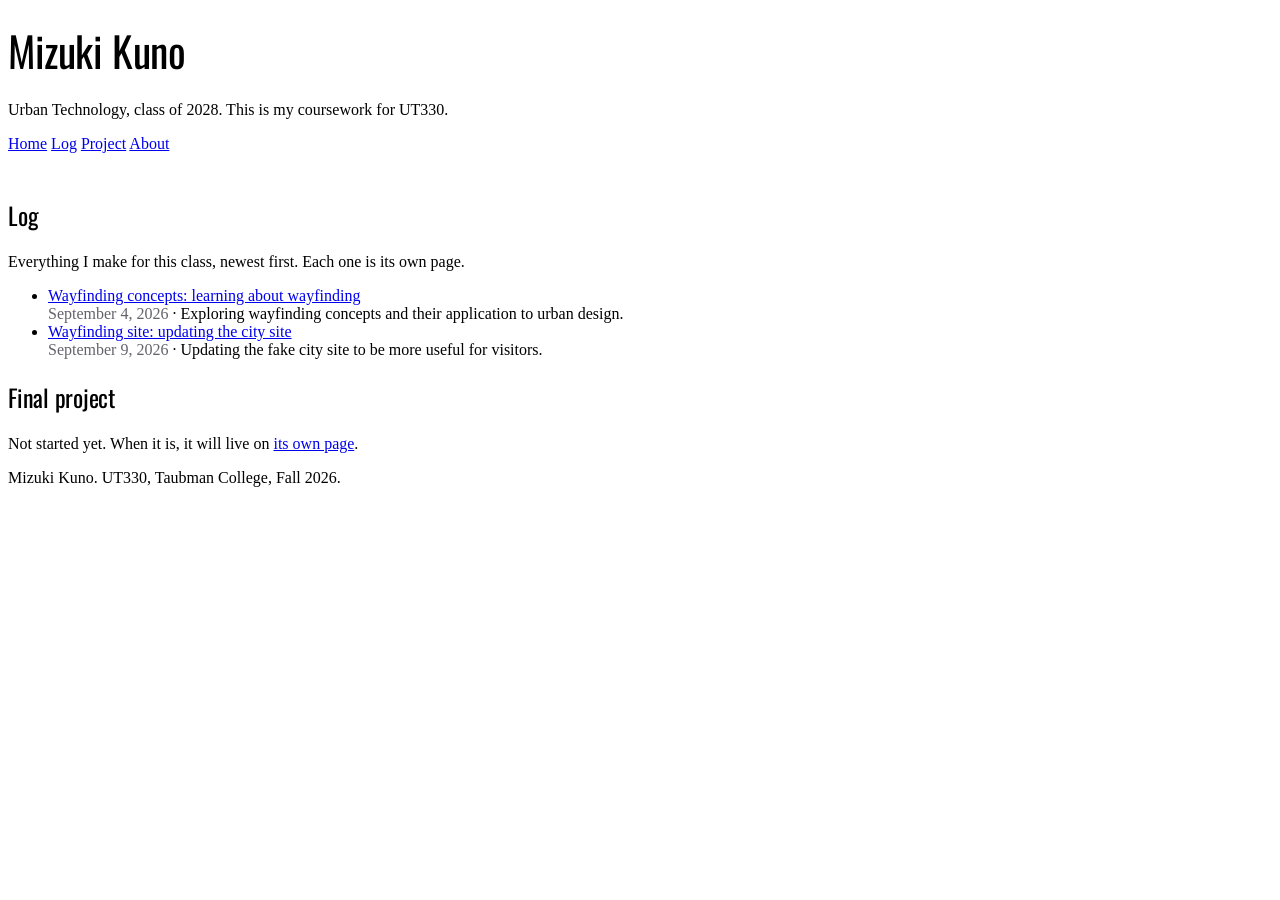
==== index.html @ 71158b90 "Initial Committ" ====
<!DOCTYPE html>
<html lang="en">
<head>
<meta charset="utf-8">
<meta name="viewport" content="width=device-width, initial-scale=1">
<title>Mizuki Kuno — UT330</title>
<meta name="description" content="Coursework for UT330 Interaction Design and Urban Experiences, Taubman College, Fall 2026.">

<!-- Two stylesheets. Order matters. simple.css first, then yours. -->
<link rel="stylesheet" href="https://cdn.simplecss.org/simple.min.css">
<link rel="stylesheet" href="css/custom.css">
</head>

<body>

<header>
  <h1>Mizuki Kuno</h1>
  <p>Urban Technology, class of 2028. This is my coursework for UT330.</p>
  <nav>
    <a href="index.html" aria-current="page">Home</a>
    <a href="entries/index.html">Log</a>
    <a href="project.html">Project</a>
    <a href="about.html">About</a>
  </nav>
</header>

<main>

  <h2>Log</h2>
  <p>Everything I make for this class, newest first. Each one is its own page.</p>

  <ul>
    <li>
      <a href="entries/2026-09-04-wayfinding-concepts.html">Wayfinding concepts: learning about wayfinding</a><br>
      <time datetime="2026-09-04">September 4, 2026</time> ·
      Exploring wayfinding concepts and their application to urban design.
    </li>
    <li>
      <a href="entries/2026-09-09-wayfinding-city-site.html">Wayfinding site: updating the city site</a><br>
      <time datetime="2026-09-09">September 9, 2026</time> ·
      Updating the fake city site to be more useful for visitors.
    </li>
  </ul>


  <h2>Final project</h2>
  <p>
    Not started yet. When it is, it will live on
    <a href="project.html">its own page</a>.
  </p>

</main>

<footer>
  <p>Mizuki Kuno. UT330, Taubman College, Fall 2026.</p>
</footer>

</body>
</html>
---- css/custom.css ----
/* ============================================================
   YOUR STYLES

   This file loads AFTER simple.css in the HTML, so anything you
   write here wins. That order is called the cascade. If you put
   this link above simple.css instead, none of it will work.

   Simple.css already styles every HTML element. You are not
   starting from nothing. You are adjusting something.
   ============================================================ */


/* ------------------------------------------------------------
   1. FONTS

   The @import below pulls two typefaces from Google Fonts.
   To change them:
     1. go to fonts.google.com or fontshare.com
     2. pick a font, copy the @import they give you
     3. replace the line below
     4. put the font's name in --sans-font or --heading-font

   @import must be the first thing in the file. Always.
   ------------------------------------------------------------ */

@import url('https://fonts.googleapis.com/css2?family=Instrument+Serif:ital@0;1&family=Inter:wght@400;600&family=Oswald&display=swap');

/* ------------------------------------------------------------
   2. VARIABLES

   These names come from simple.css. Changing a value here
   changes it everywhere on every page at once.

   Change all of them. The point is that your site does not
   look like the starter.
   ------------------------------------------------------------ */

:root, ::backdrop {

  /* --- type --- */
  --sans-font: 'Inter', system-ui, sans-serif;   /* body text */
  --heading-font: 'Instrument Serif', Georgia, serif;  /* mine, not simple.css's */
  --mono-font: ui-monospace, Menlo, Consolas, monospace;

  /* --- color --- */
  --bg:          #d0daef;   /* page background */
  --accent-bg:   #ffffff;   /* boxes, table headers, quote backgrounds */
  --text:        #1B1B1D;   /* body text */
  --text-light:  #63636B;   /* captions and secondary text */
  --border:      #D7D4CC;   /* rules and outlines */
  --accent:      #0a1a68;   /* links */
  --accent-hover:#2E8268;
  --accent-text: var(--bg); /* text sitting on top of accent */
  --code:        #9A2A5C;
  --marked:      #F5E06B;   /* highlighter color for <mark> */

  --standard-border-radius: 3px;
}


/* ------------------------------------------------------------
   3. ADJUSTMENTS

   Simple.css does not have a heading font variable, so this
   applies mine. Delete it if you only want one typeface.
   ------------------------------------------------------------ */

h1, h2, h3, h4 {
  font-family: var(--heading-font);
  font-weight: 400;
  letter-spacing: -0.01em;
}

h1 { font-size: 2.6rem; line-height: 1.1; }

/* Dates and captions */
time { color: var(--text-light); }

figcaption { font-size: 0.9rem; }

/* Simple.css centers the header. This left-aligns it. */
header { text-align: left; padding-bottom: 1.5rem; }
header > nav { margin-top: 0.5rem; }


/* ------------------------------------------------------------
   4. YOUR CSS

   Write below here so you can always find your own work.
   ------------------------------------------------------------ */
h1 {
   font-family: 'Oswald', sans-serif;
}

h2 {
   font-family: 'Oswald', sans-serif;
}
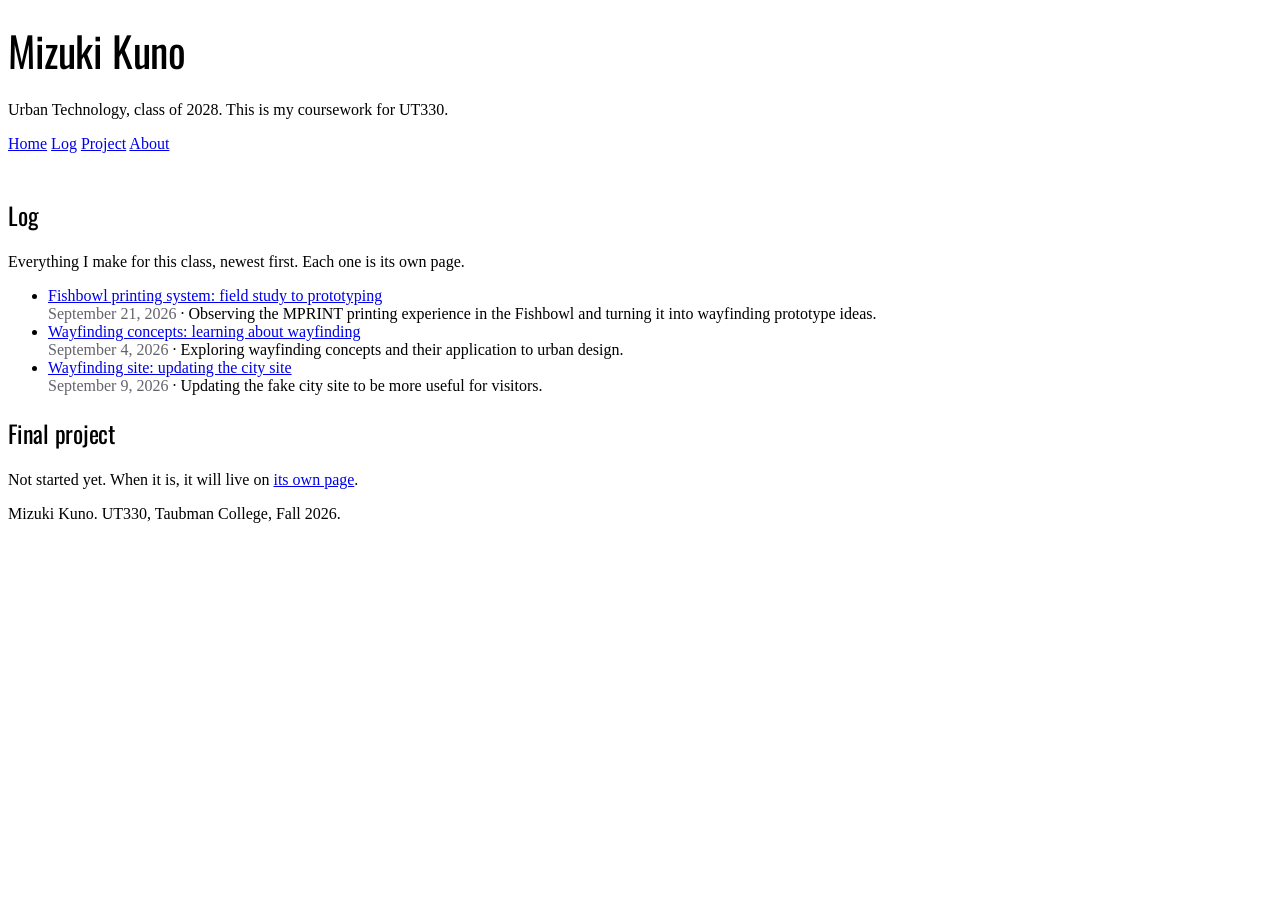
==== commit b9e52559: "Field Work MPRINT" ====
--- a/index.html
+++ b/index.html
@@ -31,6 +31,11 @@
 
   <ul>
     <li>
+      <a href="entries/2026-09-21-fishbowl-printing.html">Fishbowl printing system: field study to prototyping</a><br>
+      <time datetime="2026-09-21">September 21, 2026</time> ·
+      Observing the MPRINT printing experience in the Fishbowl and turning it into wayfinding prototype ideas.
+    </li>
+    <li>
       <a href="entries/2026-09-04-wayfinding-concepts.html">Wayfinding concepts: learning about wayfinding</a><br>
       <time datetime="2026-09-04">September 4, 2026</time> ·
       Exploring wayfinding concepts and their application to urban design.
--- a/css/custom.css
+++ b/css/custom.css
@@ -96,3 +96,30 @@
    font-family: 'Oswald', sans-serif;
 }
 
+/* Fishbowl printing entry (Week 4): photo layouts.
+   Only affects elements with these classes, so other pages are unchanged. */
+.photo-single {
+   max-width: 360px;
+   margin-inline: auto;
+}
+
+.photo-pair {
+   display: grid;
+   grid-template-columns: repeat(2, 1fr);
+   gap: 1rem;
+   margin-bottom: 1.5rem;
+}
+
+.photo-pair figure {
+   margin: 0;
+}
+
+.photo-single img,
+.photo-pair img {
+   width: 100%;
+   height: auto;
+}
+
+@media (max-width: 500px) {
+   .photo-pair { grid-template-columns: 1fr; }
+}
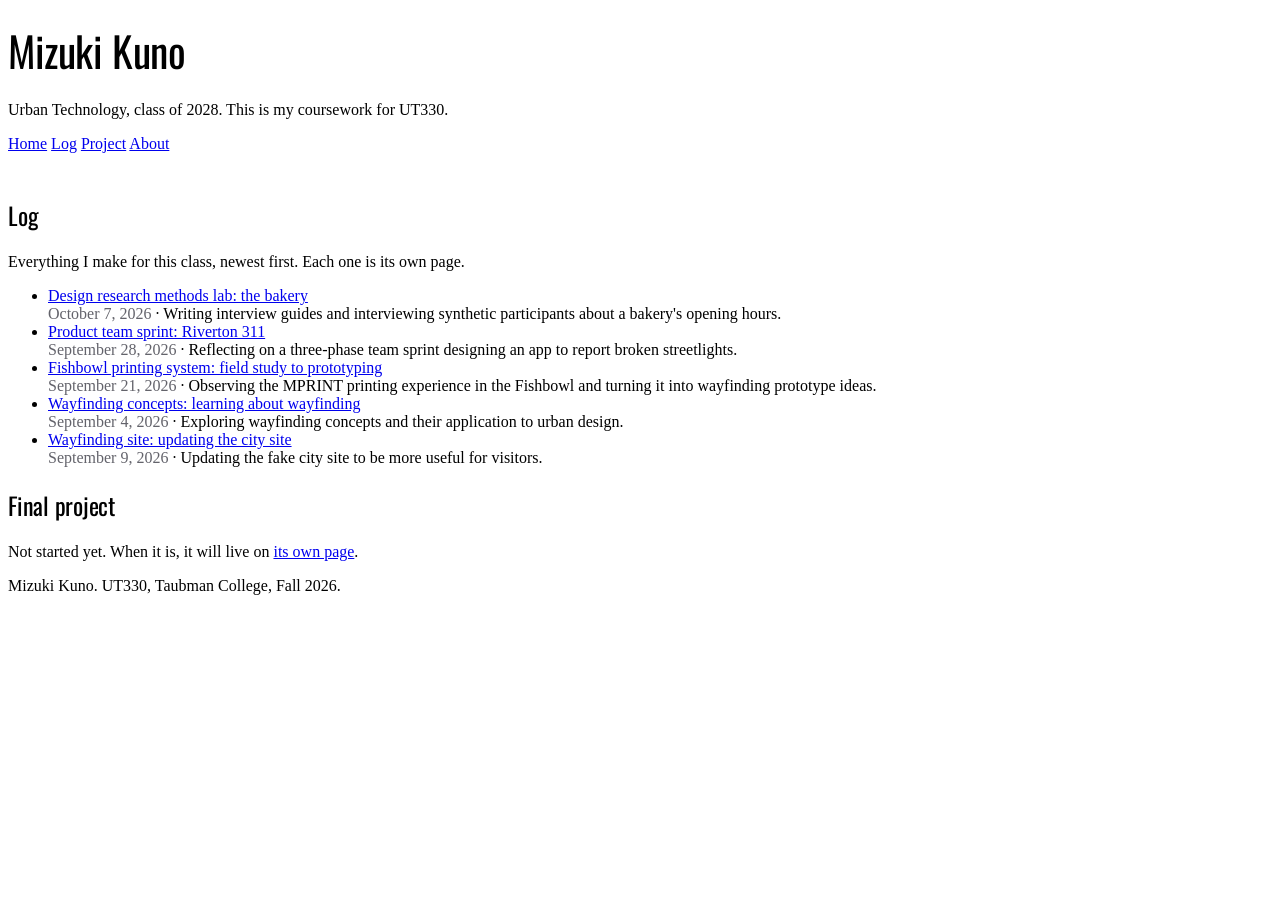
==== commit 16c25b3d: "Team Sprit and Research Design Lab" ====
--- a/index.html
+++ b/index.html
@@ -31,6 +31,16 @@
 
   <ul>
     <li>
+      <a href="entries/2026-10-07-design-research-lab.html">Design research methods lab: the bakery</a><br>
+      <time datetime="2026-10-07">October 7, 2026</time> ·
+      Writing interview guides and interviewing synthetic participants about a bakery's opening hours.
+    </li>
+    <li>
+      <a href="entries/2026-09-28-product-team-sprint.html">Product team sprint: Riverton 311</a><br>
+      <time datetime="2026-09-28">September 28, 2026</time> ·
+      Reflecting on a three-phase team sprint designing an app to report broken streetlights.
+    </li>
+    <li>
       <a href="entries/2026-09-21-fishbowl-printing.html">Fishbowl printing system: field study to prototyping</a><br>
       <time datetime="2026-09-21">September 21, 2026</time> ·
       Observing the MPRINT printing experience in the Fishbowl and turning it into wayfinding prototype ideas.
